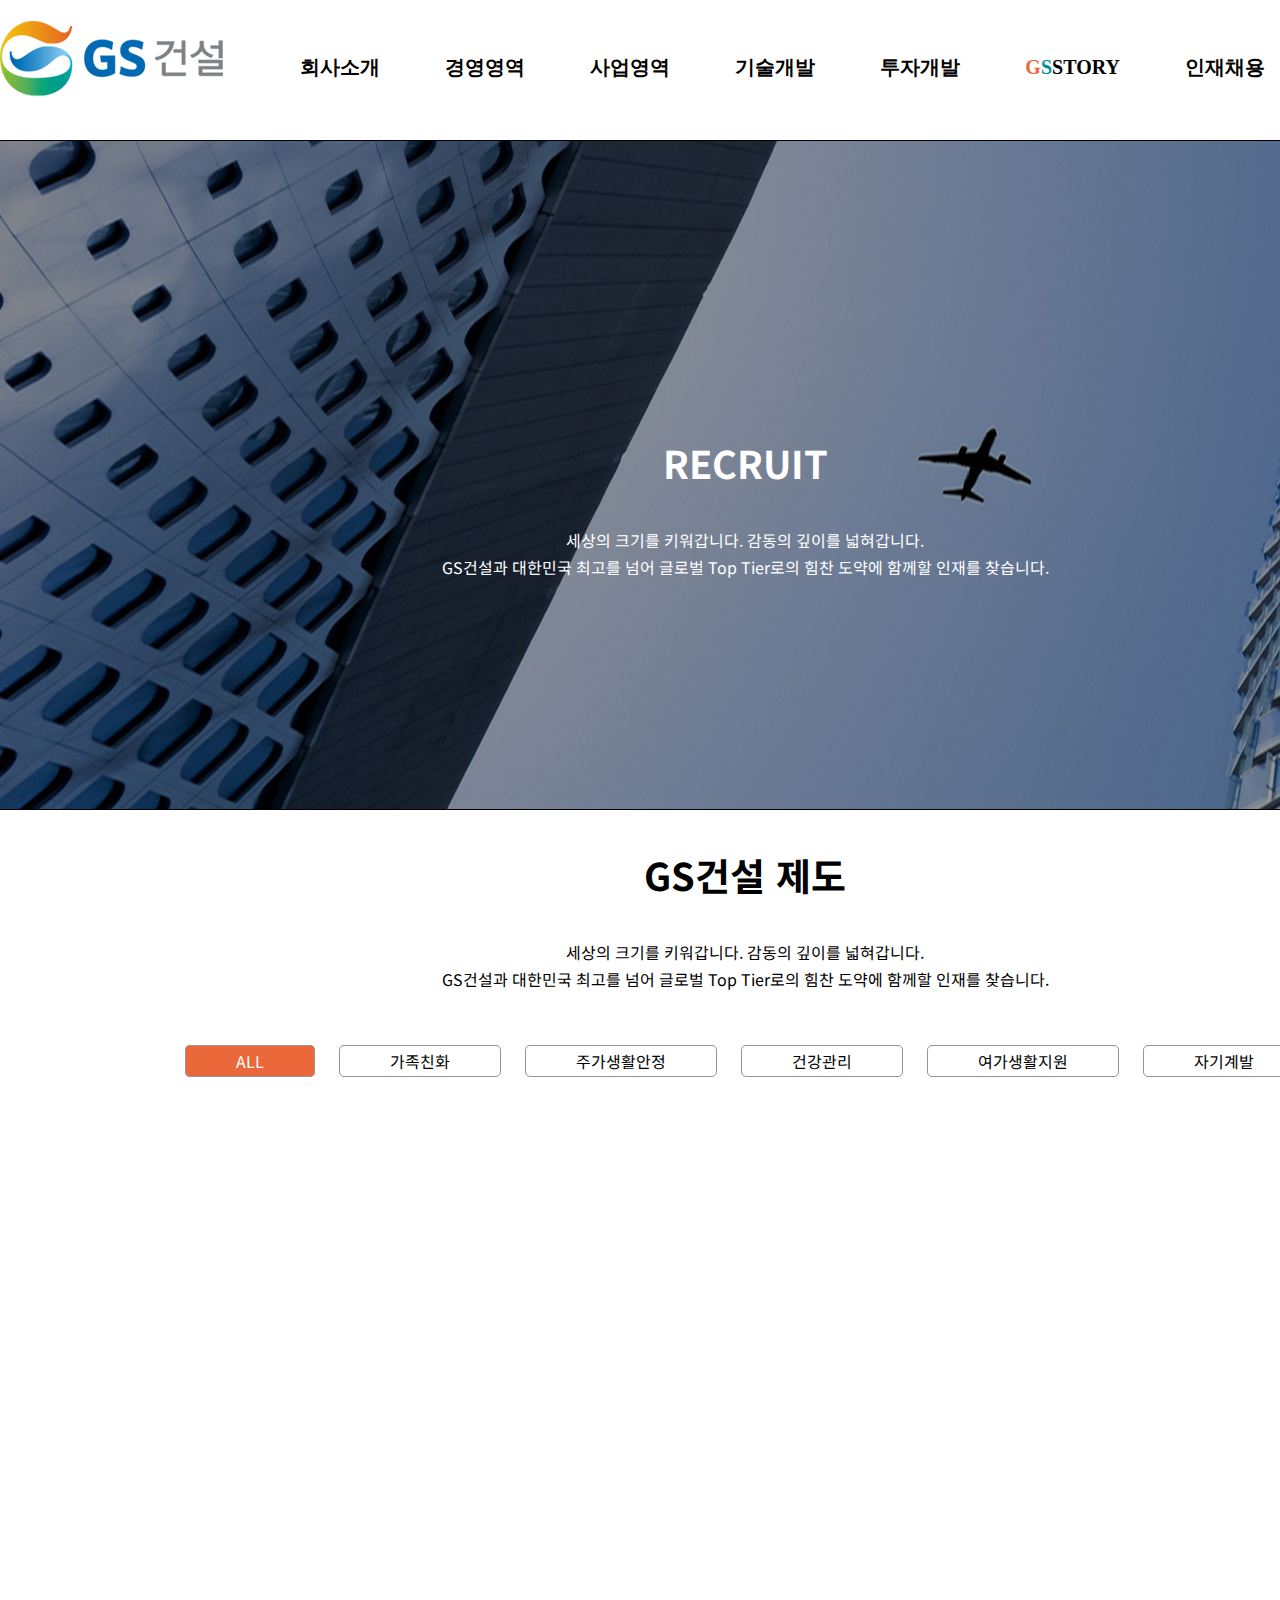
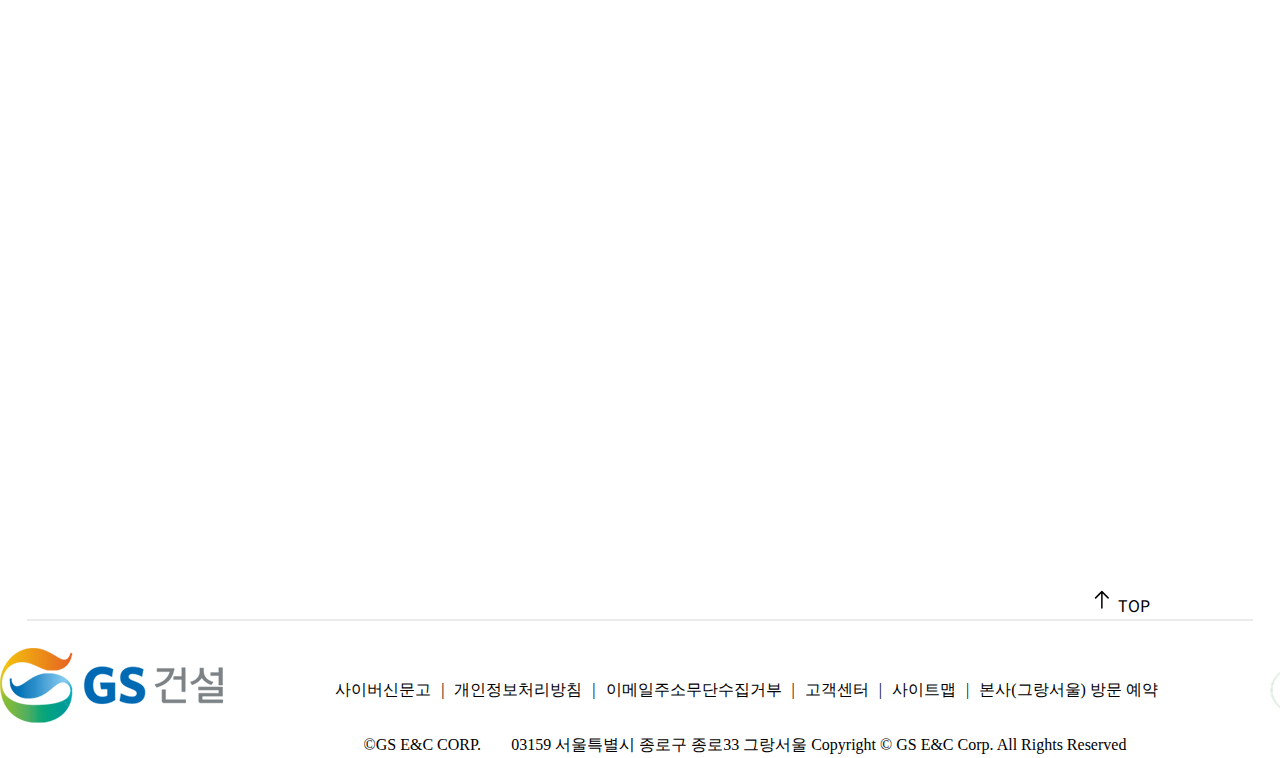
==== sub_recruit.html @ 0acadb5d "피드백 일부 수정" ====
<!DOCTYPE html>
<html lang="ko">
<head>
    <meta charset="UTF-8">
    <meta http-equiv="X-UA-Compatible" content="IE=edge">
    <meta name="viewport" content="width=device-width, initial-scale=1.0">
    <link rel="stylesheet" href="https://cdnjs.cloudflare.com/ajax/libs/font-awesome/6.1.1/css/all.min.css" integrity="sha512-KfkfwYDsLkIlwQp6LFnl8zNdLGxu9YAA1QvwINks4PhcElQSvqcyVLLD9aMhXd13uQjoXtEKNosOWaZqXgel0g==" crossorigin="anonymous" referrerpolicy="no-referrer" />
    <link rel="stylesheet" href="https://fonts.googleapis.com/css2?family=Material+Symbols+Outlined:opsz,wght,FILL,GRAD@48,400,0,0" />
    <link rel="stylesheet" href="css/aos.css">
    <link rel="stylesheet" href="css/recruit.css">
    <title>GS건설</title>
</head>
<body>
    <header class="sub_header_top" id="top">
        <div class="container">
            <span class="material-symbols-outlined category_list">menu</span>
            <h1 class="sub_logo"><a href="index.html"><img src="/image/logo/logo_hover.png" alt="GS건설로고"></a></h1>
            <nav class="sub_menu">
                <ul>
                    <li><a href="#" class="sub_tt">회사소개</a>
                        <ul>
                            <li><a href="">ceo 인사말</a></li>
                            <li><a href="">경영이념과 가치체계</a></li>
                            <li><a href="">연혁</a></li>
                            <li><a href="">수상실적</a></li>
                            <li><a href="">조직도</a></li>
                            <li><a href="">해외지사/법인현황</a></li>
                            <li><a href="">오시는길</a></li>
                        </ul>
                    </li>
                    <li><a href="#" class="sub_tt">경영영역</a>
                        <ul>
                            <li><a href="">지속가능경영</a></li>
                            <li><a href="">공정거래자율준수</a></li>
                            <li><a href="">품질경영</a></li>
                            <li><a href="">안전보건경영</a></li>
                            <li><a href="">환경경영</a></li>
                            <li><a href="">윤리경영</a></li>
                            <li><a href="">동반성장</a></li>
                            <li><a href="">사회공헌</a></li>
                        </ul>
                    </li>
                    <li><a href="#" class="sub_tt">사업영역</a>
                        <ul>
                            <li><a href="">플랜트 사업</a></li>
                            <li><a href="">전력 사업</a></li>
                            <li><a href="">건축 사업</a></li>
                            <li><a href="">인프라 사업</a></li>
                            <li><a href="">레저 사업</a></li>
                        </ul>
                    </li>
                    <li><a href="#" class="sub_tt">기술개발</a>
                        <ul>
                            <li><a href="">기술전략</a></li>
                            <li><a href="">보유기술</a></li>
                            <li><a href="">연구시설</a></li>
                        </ul>
                    </li>
                    <li><a href="sub_stock.html" class="sub_tt">투자개발</a>
                        <ul>
                            <li><a href="">경영 정보</a></li>
                            <li><a href="">공시 정보</a></li>
                            <li><a href="">주가 정보</a></li>
                            <li><a href="">재무 정보</a></li>
                            <li><a href="">IR Activity</a></li>
                            <li><a href="">기업탐방</a></li>
                        </ul>
                    </li>
                    <li><a href="sub_story.html" class="sub_tt ttf"><span class="color1">g</span><span class="color2">s</span>story</a>
                        <ul class="sub_img">
                            <li><img src="image/main/mainmenu-img1.png" alt=""></li>
                            <li><img src="image/main/mainmenu-img2.png" alt=""></li>
                        </ul>
                    </li>
                    <li><a href="sub_recruit.html" class="sub_tt">인재채용</a></li>
                </ul>
            </nav>
            <div>
                <ul class="service_menu">
                    <li><a href="#" class="sub_tt">고객센터</a></li>
                    <li><a href="#" class="sub_tt">|</a></li>
                    <li><a href="#" class="sub_tt ttf color1">eng</a></li>
                </ul>
            </div>
        </div>
    </header>
    <main class="sub">
        <div class="recruit_banner">
            <div class="sub_banner container">
                <h2 class="main_tt white_cr ttf">recruit</h2>
                <p class="white_cr">세상의 크기를 키워갑니다. 감동의 깊이를 넓혀갑니다.<br/> 
                    GS건설과 대한민국 최고를 넘어 글로벌 Top Tier로의 힘찬 도약에 함께할 인재를 찾습니다.</p>
            </div>
        </div>
        <section class="recruit" >
            <div class="container">
                <h2 class="main_tt ttf">gs건설 제도</h2>
                <p>세상의 크기를 키워갑니다. 감동의 깊이를 넓혀갑니다.<br/> 
                    GS건설과 대한민국 최고를 넘어 글로벌 Top Tier로의 힘찬 도약에 함께할 인재를 찾습니다.</p>
                    <div class="links">
                        <a href="#all" class="btn basic">ALL</a>
                        <a href="#family" class="btn">가족친화</a>
                        <a href="#housing" class="btn">주가생활안정</a>
                        <a href="#health" class="btn">건강관리</a>
                        <a href="#life" class="btn">여가생활지원</a>
                        <a href="#develeop" class="btn">자기계발</a>
                    </div>  
                <div class="support_contents " id="all" data-aos="fade-up">
                    <div class="item" id="family">
                        <div class="nomal">
                            <img src="/image/svg/house_FILL0_wght400_GRAD0_opsz48.svg" alt="집아이콘그림" >
                            <h3 class="white_cr content_tt">가족친화</h3>
                        </div>
                        <div class="hover">
                            <p class="white_cr">자녀학자금, 보육지원비, 경조금/휴가,<br/>
                                배우자 의료비실손보험,<br/> 
                            사내 어린이집,<br/> 
                            육아/가족돌봄/난임 휴직</p>
                            <hr>
                            <div>
                                <img src="/image/svg/house_FILL0_wght400_GRAD0_opsz48.svg" alt="집아이콘그림" >
                                <h3 class="white_cr ">가족친화</h3>
                            </div>
                        </div>    
                    </div>
                    <div class="item" id="housing">
                        <div class="nomal">
                            <img src="/image/svg/apartment_FILL0_wght400_GRAD0_opsz48.svg" alt="집아이콘그림">
                            <h3 class="white_cr">주거생활안정</h3>
                        </div>
                        <div class="hover">
                            <p class="white_cr">주택 구입/임차자금 대출,<br/>전임이사비</p>
                            <hr>
                            <div>
                                <img src="/image/svg/apartment_FILL0_wght400_GRAD0_opsz48.svg" alt="집아이콘그림">
                                <h3 class="white_cr">주거생활안정</h3>
                            </div>
                        </div>   
                    </div>  
                    <div class="item" id="health">
                            <div class="nomal">
                                <img src="/image/svg/medication_liquid_FILL0_wght400_GRAD0_opsz48.svg" alt="집아이콘그림">
                                <h3 class="white_cr">건강관리</h3>
                            </div>
                        <div class="hover">
                            <p class="white_cr">건강검진, 의료비실손보험,<br/>상해보험</p>
                            <hr>
                            <div>
                                <img src="/image/svg/medication_liquid_FILL0_wght400_GRAD0_opsz48.svg" alt="집아이콘그림">
                                <h3 class="white_cr">건강관리</h3>
                            </div>
                        </div>   
                    </div>   
                    <div class="item" id="life">
                        <div class="nomal">
                            <img src="/image/svg/flight_FILL0_wght400_GRAD0_opsz48.svg" alt="집아이콘그림">
                            <h3 class="white_cr">여가생활지원</h3>
                        </div>
                        <div class="hover">
                            <p class="white_cr">휴양시설, 스포츠경기 티켓, <br/>동호회 지원</p>
                            <hr>
                            <div>
                                <img src="/image/svg/flight_FILL0_wght400_GRAD0_opsz48.svg" alt="집아이콘그림">
                                <h3 class="white_cr">여가생활지원</h3>
                            </div>
                        </div>    
                    </div> 
                    <div class="item" id="develeop">
                        <div class="nomal">
                            <img src="/image/svg/construction_FILL0_wght400_GRAD0_opsz48.svg" alt="집아이콘그림">
                            <h3 class="white_cr">자기계발</h3>
                        </div>
                        <div class="hover">
                            <p class="white_cr">자기계발<br/>(온라인 어학과정 등),<br/>근무복, 현장근무자 통신비 지원</p>
                            <hr>
                            <div>
                                <img src="/image/svg/construction_FILL0_wght400_GRAD0_opsz48.svg" alt="집아이콘그림">
                                <h3 class="white_cr">자기계발</h3>
                            </div>
                        </div>  
                    </div>  
                </div> 
            </div>
        </section>
        <div>
            <a href="#top" class="arrow_up ttf"><img src="image/arrow-up.svg" alt=""> top</a>
        </div>
    </main>
    <footer class="main_footer">
        <div class="footer_top">
            <div class="container">
                <p class="footer_logo"><a href="index.html"><img src="/image/logo/logo_hover.png" alt="GS건설푸터로고"></a></p>
                <ul class="footmenu">
                    <li><a href="#" class="content_sub_tt">사이버신문고</a></li>
                    <li><a href="#" class="content_sub_tt">|</a></li>
                    <li><a href="#" class="content_sub_tt">개인정보처리방침</a></li>
                    <li><a href="#" class="content_sub_tt">|</a></li>
                    <li><a href="#" class="content_sub_tt">이메일주소무단수집거부</a></li>
                    <li><a href="#" class="content_sub_tt">|</a></li>
                    <li><a href="#" class="content_sub_tt">고객센터</a></li>
                    <li><a href="#" class="content_sub_tt">|</a></li>
                    <li><a href="#" class="content_sub_tt">사이트맵</a></li>
                    <li><a href="#" class="content_sub_tt">|</a></li>
                    <li><a href="#" class="content_sub_tt">본사(그랑서울) 방문 예약</a></li>
                </ul>
                <div class="footer_md">
                    <img src="/image/main/WA_mark.png" alt="wa품질인증마크">
                    <select name="familysite" id="familysite" >
                        <option value="" class="content_sub_tt">familysite</option>
                        <option value="" class="content_sub_tt">Brand</option>
                        <option value="" class="content_sub_tt">자회사</option>
                        <option value="" class="content_sub_tt">B2B</option>
                        <option value="" class="content_sub_tt">관계사</option>
                        <option value="" class="content_sub_tt">기타</option>
                    </select>
                </div>
            </div>
        </div>
        <div class="footer_bottom">
            <div class="container">
                <p class="content_sub_tt">&copy;GS E&amp;C CORP.</p>
                <address class="content_sub_tt">03159 서울특별시 종로구 종로33 그랑서울
                    <em>Copyright &copy; GS E&C Corp. All Rights Reserved</em>
                </address>
            </div>
        </div>
    </footer>
    <script src="https://code.jquery.com/jquery-3.6.0.min.js" integrity="sha256-/xUj+3OJU5yExlq6GSYGSHk7tPXikynS7ogEvDej/m4=" crossorigin="anonymous"></script>
    <script src="js/aos.js"></script>
    <script src="js/main.js"></script>
    <!-- Global site tag (gtag.js) - Google Analytics -->
    <script async src="https://www.googletagmanager.com/gtag/js?id=G-K55JZDVVJW"></script>
    <script>
    window.dataLayer = window.dataLayer || [];
    function gtag(){dataLayer.push(arguments);}
    gtag('js', new Date());

    gtag('config', 'G-K55JZDVVJW');
    </script>
</body>
</html>
---- css/recruit.css ----
@import url(common.css);

.recruit_banner{
    background: url(../image/recruit/recruit_banner.jpg);
    height: 670px;
}
.recruit h2,.recruit p{
    text-align: center;
}
.support_contents{
    display: flex;
    flex-wrap:wrap;
    justify-content: center;
    gap: 50px;
}
.recruit .links{
    text-align: center;
    padding:calc(var(--line-height)*2);
}
#family{
    width: 370px;
    height: 504px;
    border-radius: 15px;
    background: url(../image/recruit/recruit_img1.jpg)no-repeat;
}
#housing{
    width: 370px;
    height: 504px;
    border-radius: 15px;
    background: url(../image/recruit/recruit_img2.jpg)no-repeat;
}
#health{
    width: 370px;
    height: 504px;
    border-radius: 15px;
    background: url(../image/recruit/recruit_img3.jpg)no-repeat;
}
#life{
    width: 370px;
    height: 504px;
    border-radius: 15px;
    background: url(../image/recruit/recruit_img4.jpg)no-repeat;
}
#develeop{
    width: 370px;
    height: 504px;
    border-radius: 15px;
    background: url(../image/recruit/recruit_img5.jpg)no-repeat;
}
.support_contents .item{
    position: relative;
    overflow: hidden;
}
.support_contents .nomal img,.support_contents .hover img{
    filter: invert(100%) sepia(39%) saturate(0%) hue-rotate(238deg) brightness(118%) contrast(100%);
}
.support_contents .nomal,.support_contents .hover {
    position: absolute;
    top: 50%;
    left: 50%;
    text-align: center;
    transform: translate(-50%,-50%);
    z-index: 1;
    transition: 0.5s;
}
.support_contents .item:hover .nomal{
    display: none;
}
.support_contents .item::after {
    content:'';
    position: absolute;
    left: 0;
    right: 0;
    top: 0;
    bottom: 0;
    background: rgba(0,0,0,.4);
    border-radius: 15px;
    
}
.support_contents .item:hover::after {
    content:'';
    position: absolute;
    left: 0;
    right: 0;
    top: 0;
    bottom: 0;
    transition: 0.5s;
    background: rgba(0,146,151,.3);
    border-radius: 15px;
}
.support_contents .hover div{
    display: flex;
    justify-content: center;
    align-items: center;
    gap: 40px;
}
.support_contents .hover{
    top: 150%;
}
.support_contents :hover .hover{
   top: 50%;
}
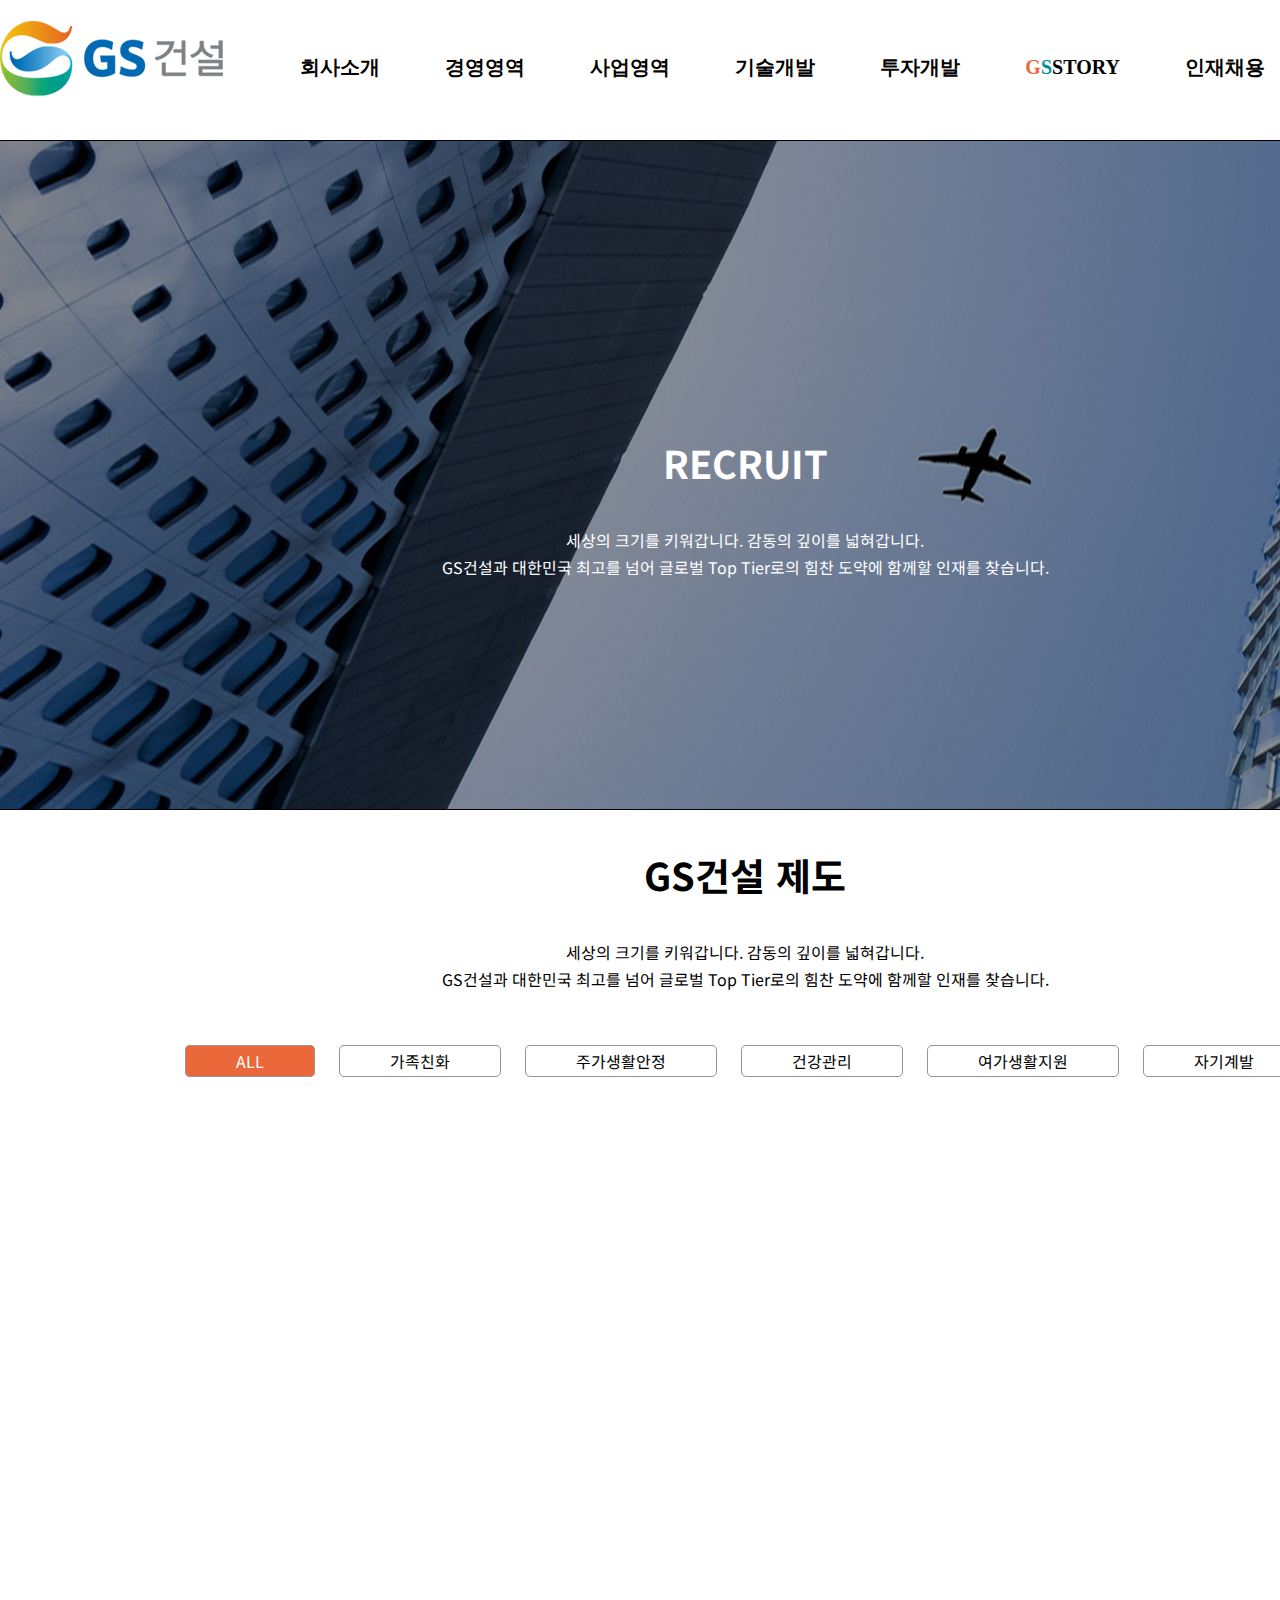
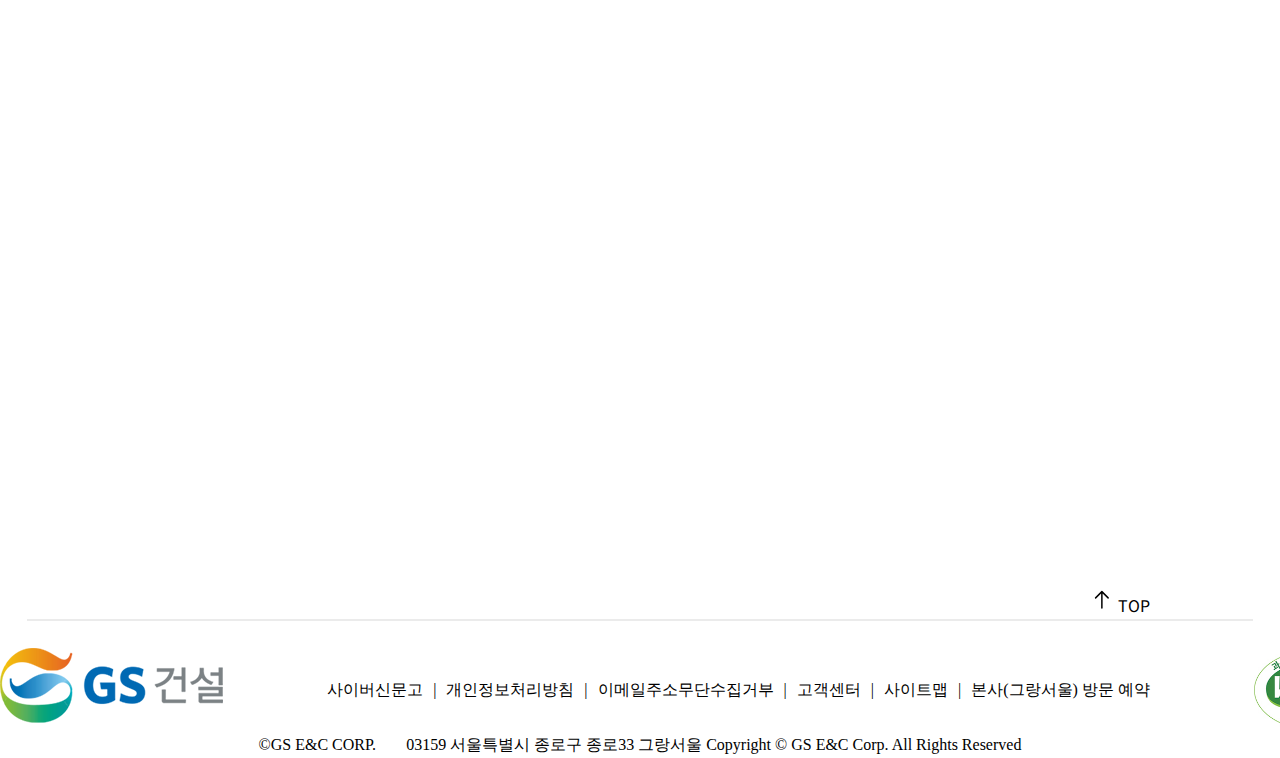
==== commit f6845ebe: "피드백 수정" ====
--- a/sub_recruit.html
+++ b/sub_recruit.html
@@ -217,13 +217,12 @@
             </div>
         </div>
         <div class="footer_bottom">
-            <div class="container">
-                <p class="content_sub_tt">&copy;GS E&amp;C CORP.</p>
-                <address class="content_sub_tt">03159 서울특별시 종로구 종로33 그랑서울
-                    <em>Copyright &copy; GS E&C Corp. All Rights Reserved</em>
-                </address>
-            </div>
-        </div>
+            <p class="content_sub_tt">&copy;GS E&amp;C CORP.</p>
+            <address class="content_sub_tt">03159 서울특별시 종로구 종로33 그랑서울
+                <em>Copyright &copy; GS E&C Corp. All Rights Reserved</em>
+            </address>
+        </div>
+
     </footer>
     <script src="https://code.jquery.com/jquery-3.6.0.min.js" integrity="sha256-/xUj+3OJU5yExlq6GSYGSHk7tPXikynS7ogEvDej/m4=" crossorigin="anonymous"></script>
     <script src="js/aos.js"></script>
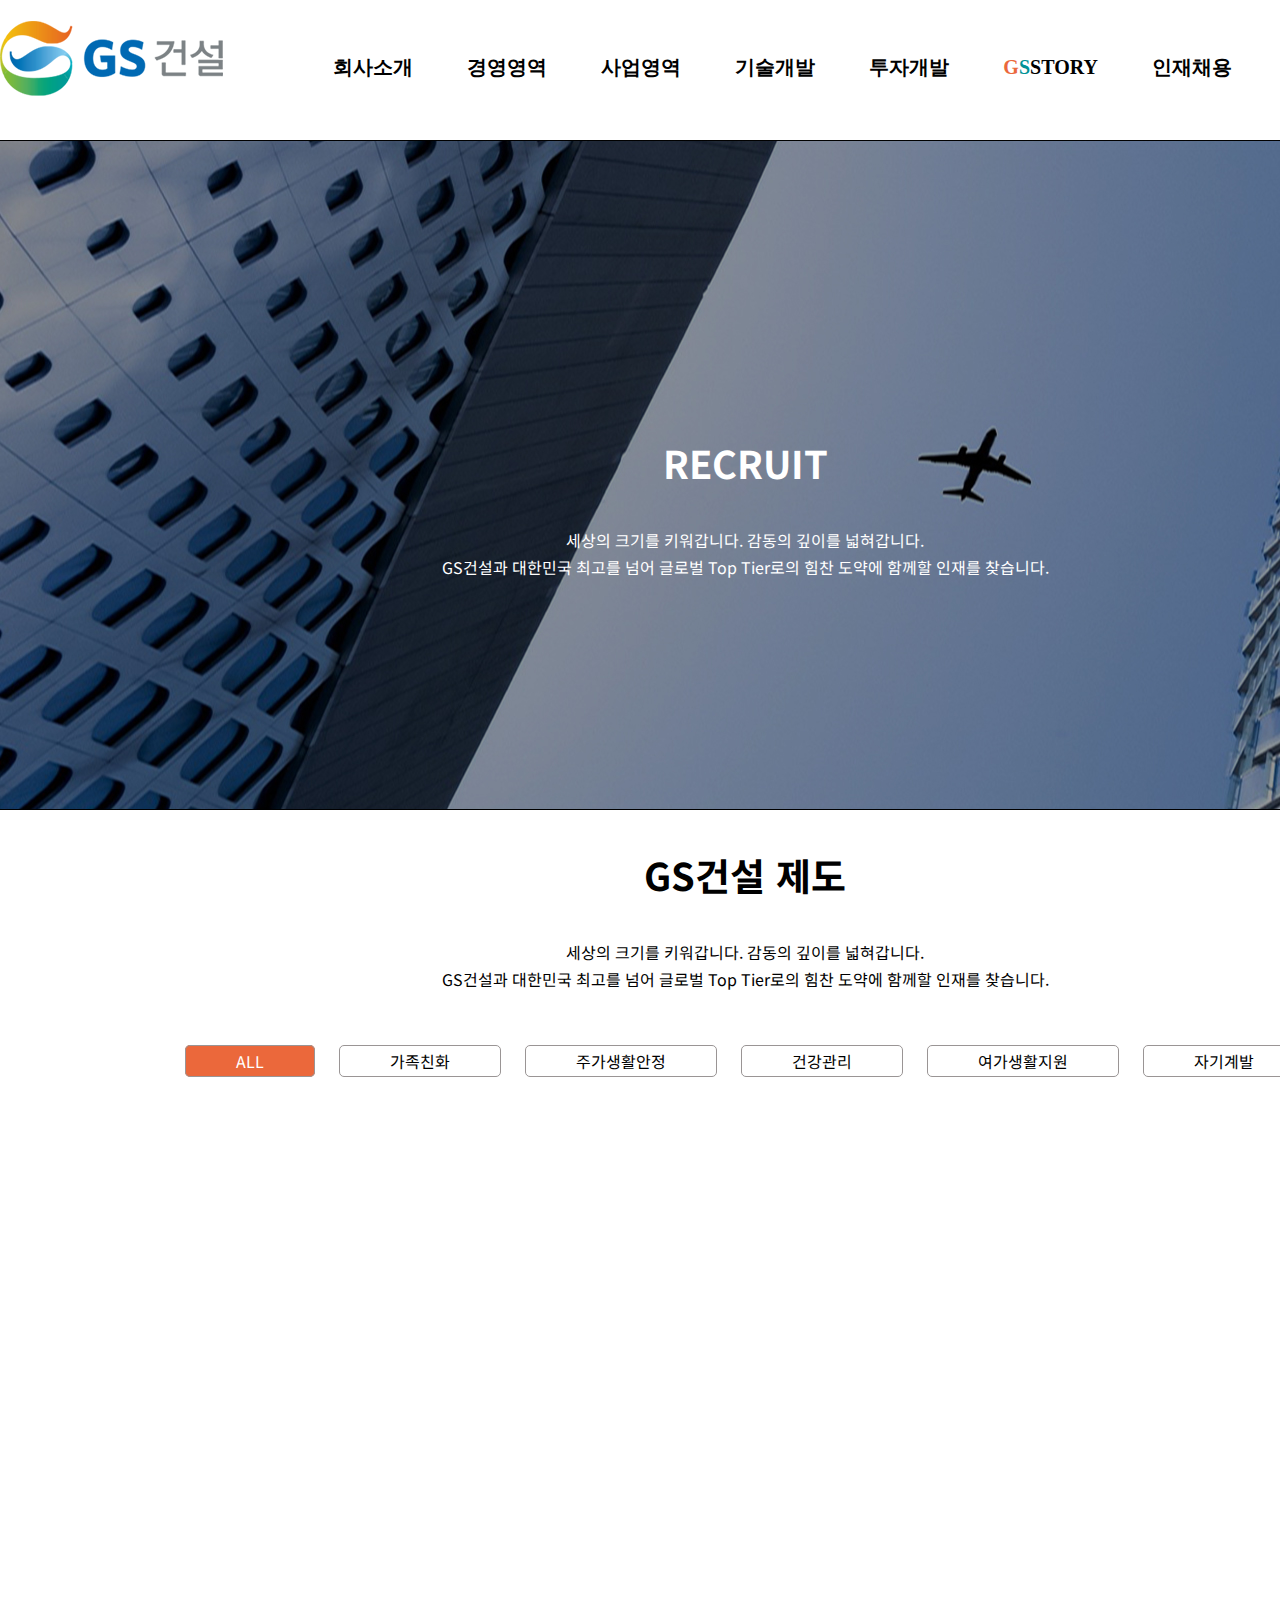
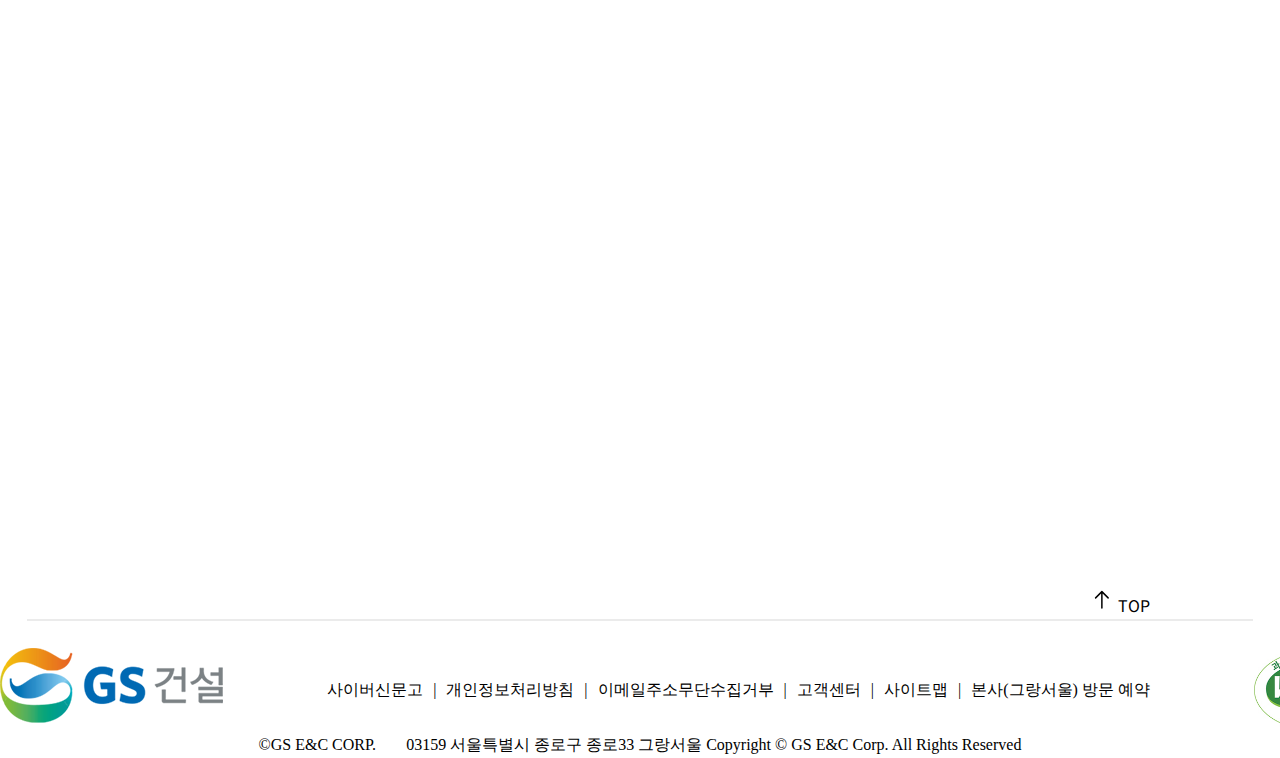
==== commit 971dde5e: "피드백 수정" ====
--- a/sub_recruit.html
+++ b/sub_recruit.html
@@ -20,7 +20,7 @@
                     <li><a href="#" class="sub_tt">회사소개</a>
                         <ul>
                             <li><a href="">ceo 인사말</a></li>
-                            <li><a href="">경영이념과 가치체계</a></li>
+                            <li><a href="">경영이념과 가치</a></li>
                             <li><a href="">연혁</a></li>
                             <li><a href="">수상실적</a></li>
                             <li><a href="">조직도</a></li>
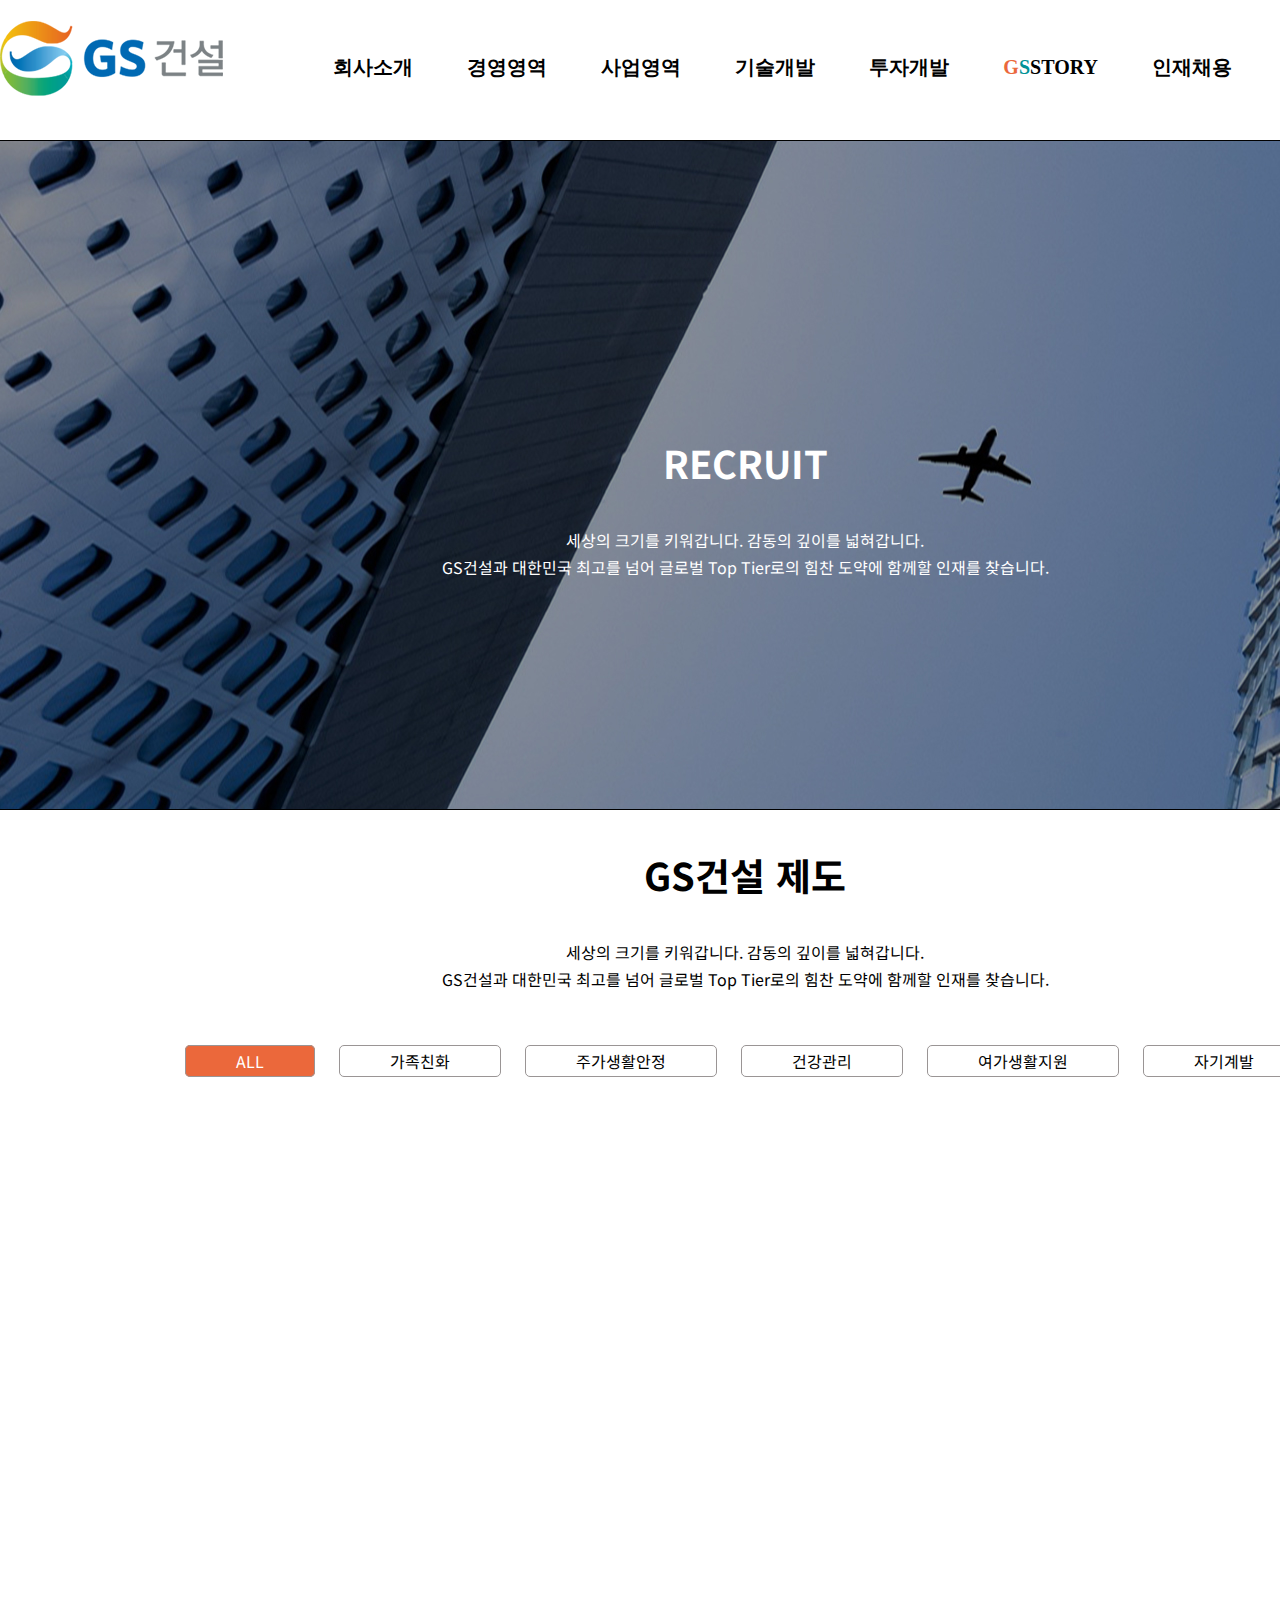
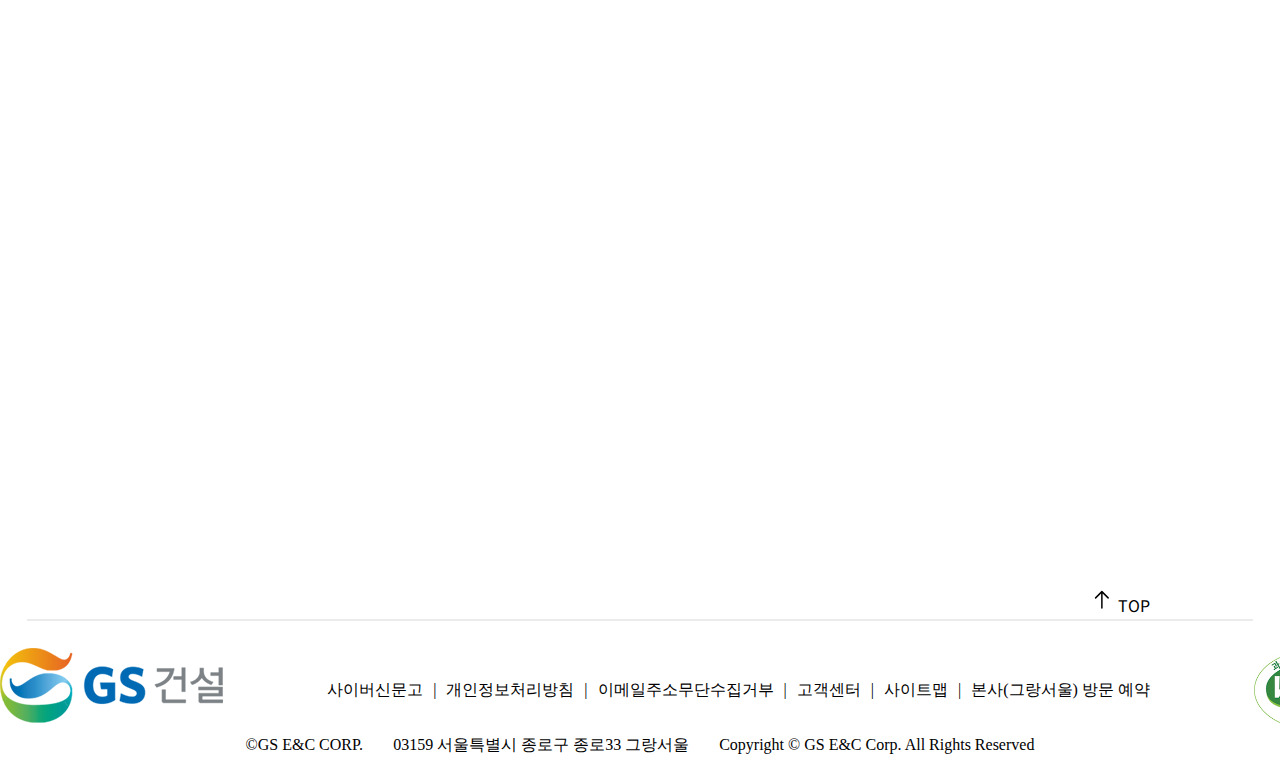
==== commit 4c96ec47: "메인 670 반응형 업데이트" ====
--- a/sub_recruit.html
+++ b/sub_recruit.html
@@ -217,10 +217,12 @@
             </div>
         </div>
         <div class="footer_bottom">
-            <p class="content_sub_tt">&copy;GS E&amp;C CORP.</p>
-            <address class="content_sub_tt">03159 서울특별시 종로구 종로33 그랑서울
-                <em>Copyright &copy; GS E&C Corp. All Rights Reserved</em>
-            </address>
+            <div class="container">
+                <p class="content_sub_tt">&copy;GS E&amp;C CORP.</p>
+                <address class="content_sub_tt">03159 서울특별시 종로구 종로33 그랑서울
+                </address>
+                <p>Copyright &copy; GS E&C Corp. All Rights Reserved</p>
+            </div>
         </div>
 
     </footer>
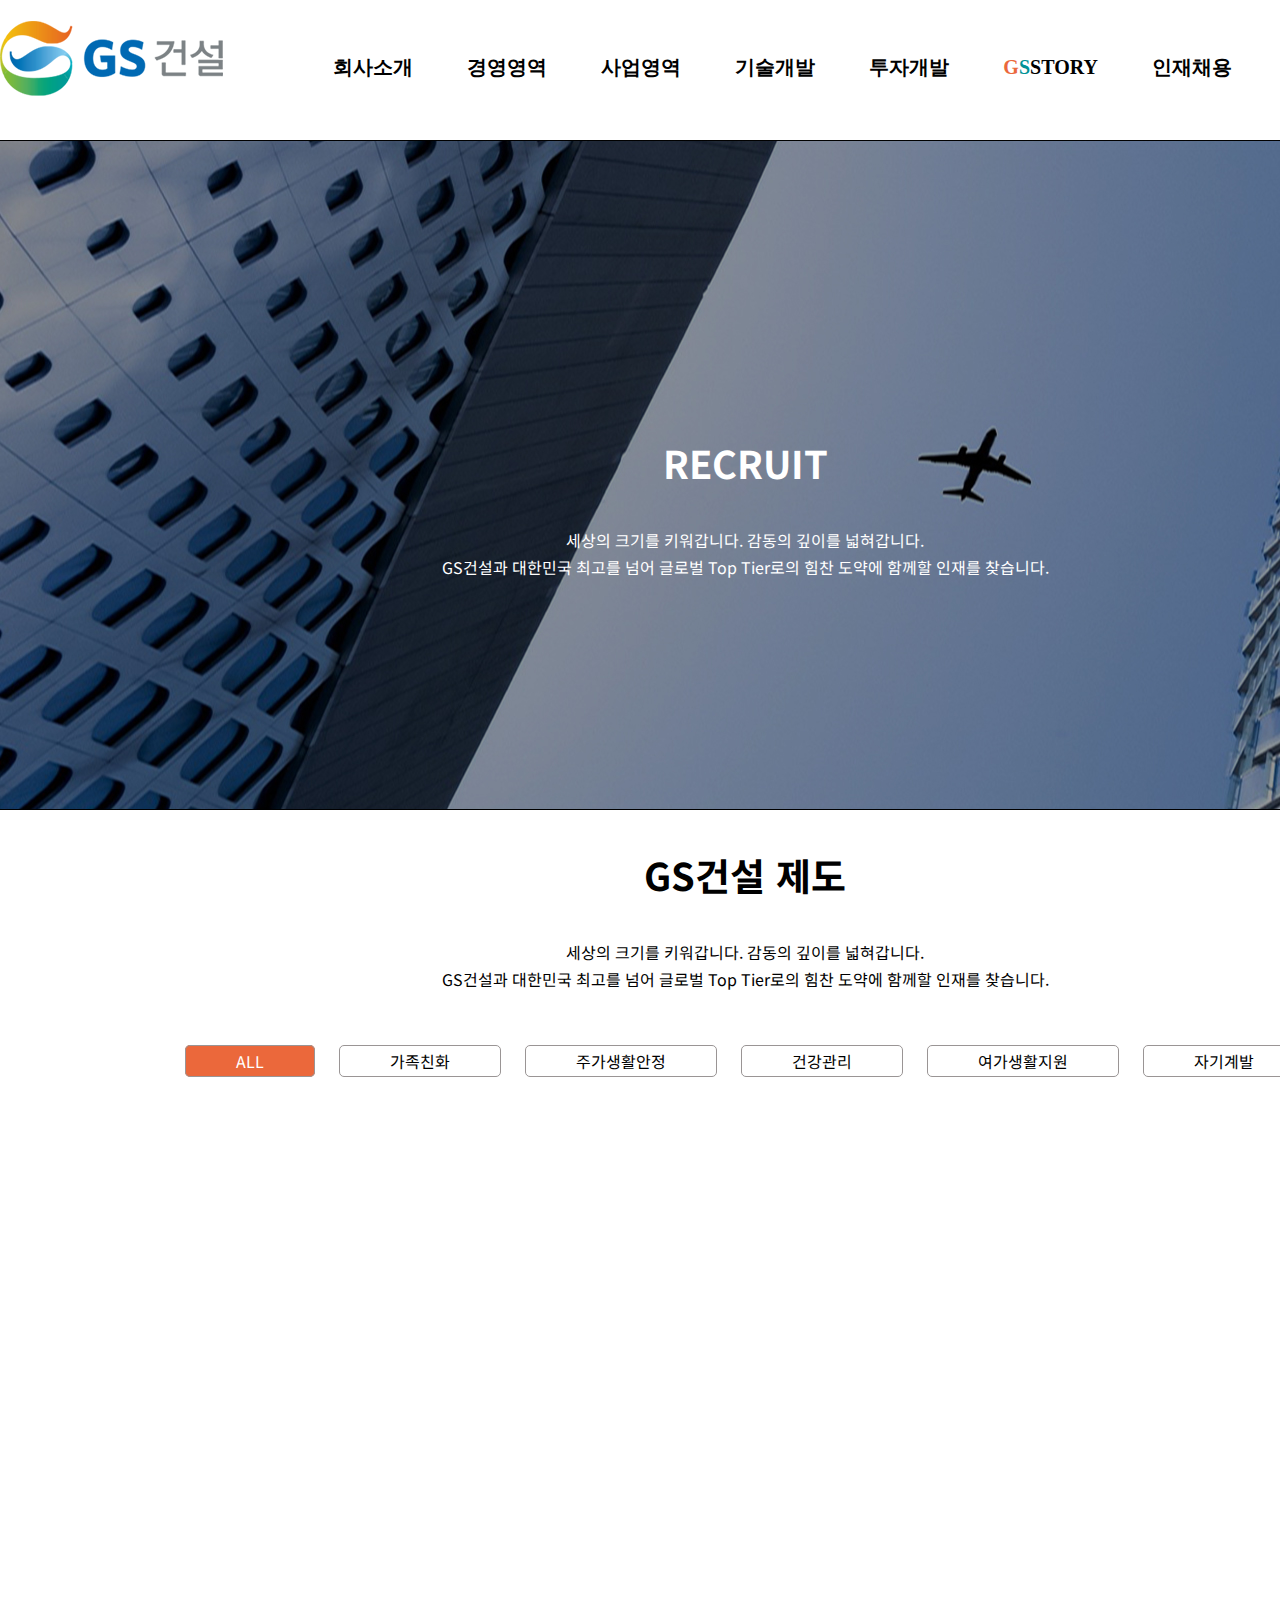
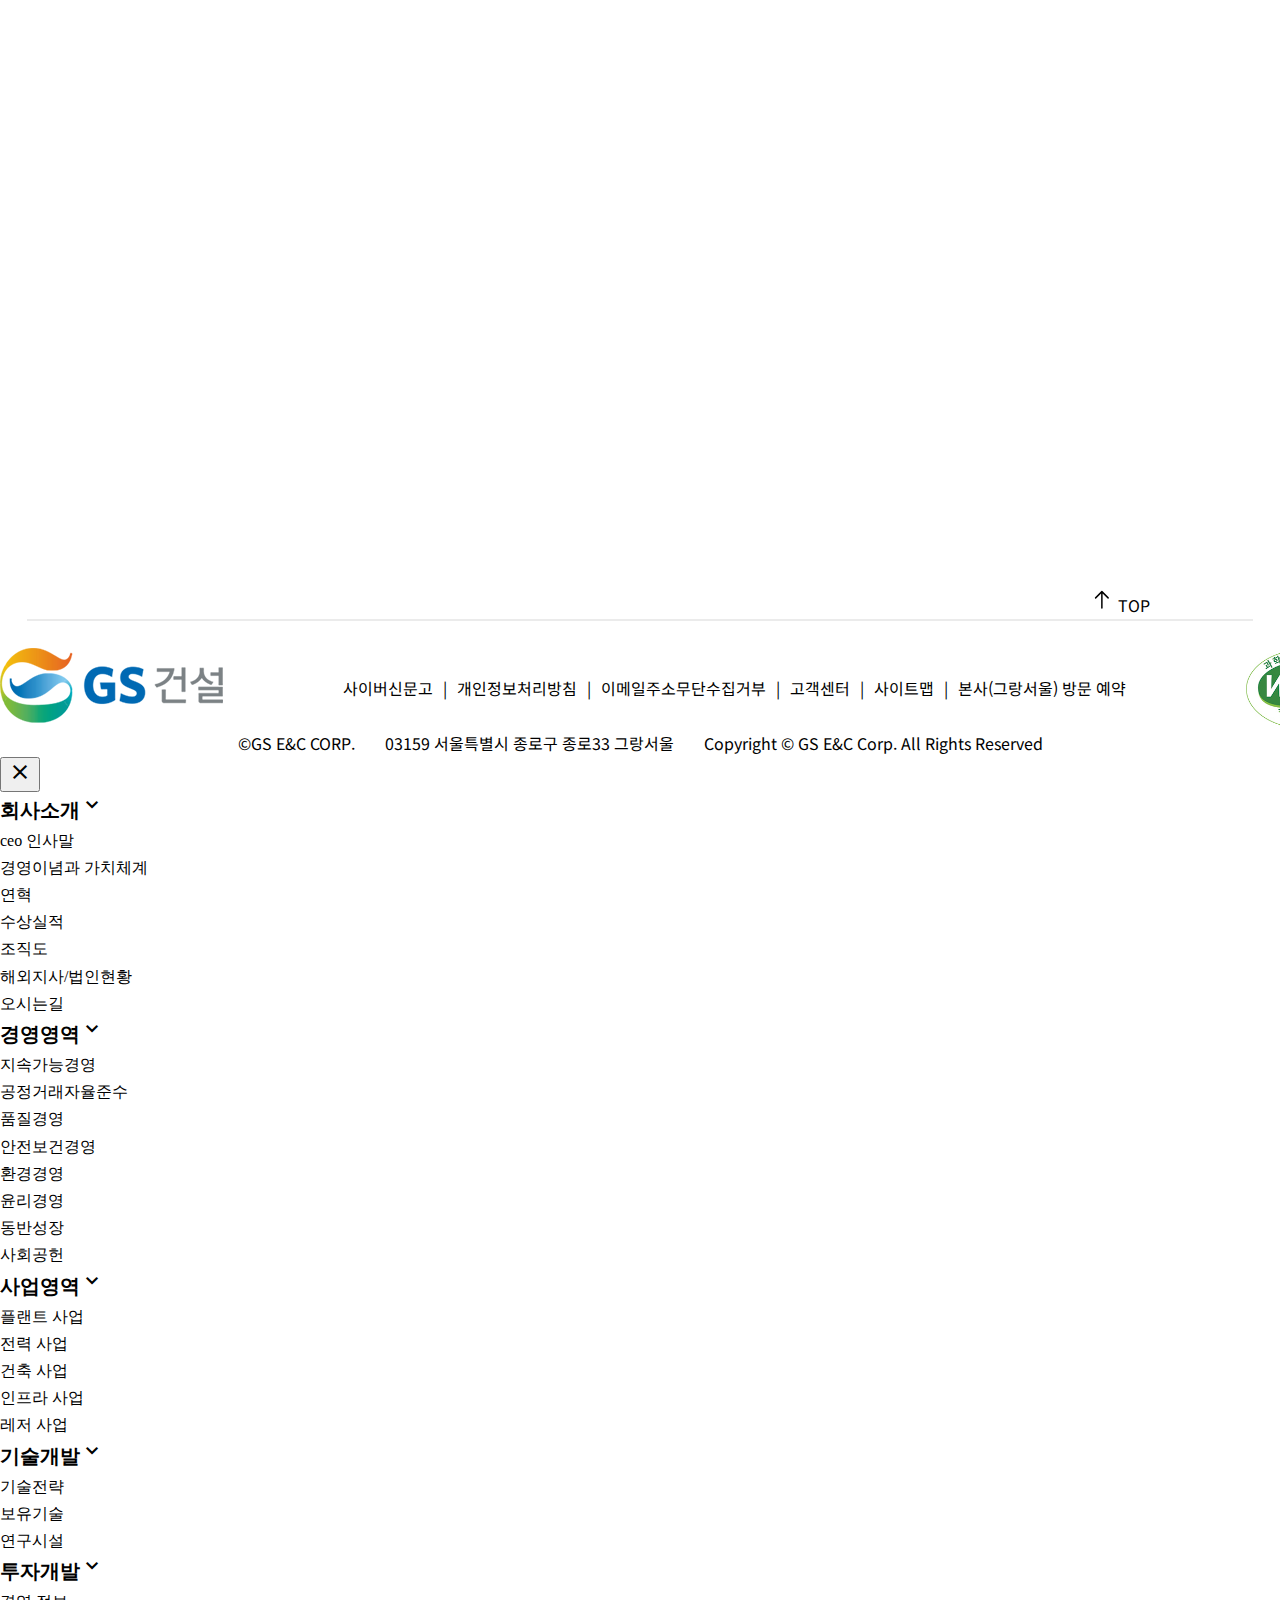
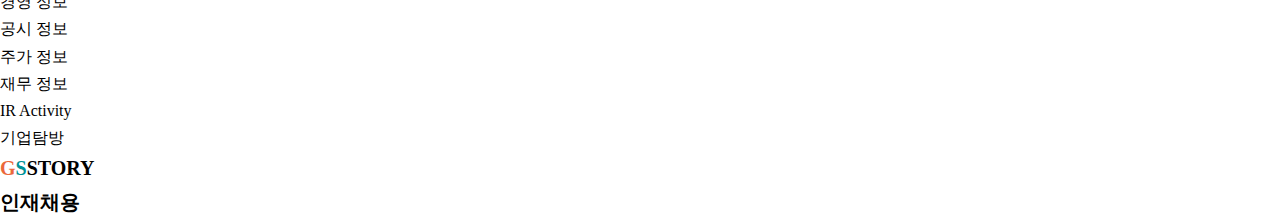
==== commit b9ff1fdf: "ASIDE 추가 DIV 수정" ====
--- a/sub_recruit.html
+++ b/sub_recruit.html
@@ -13,7 +13,7 @@
 <body>
     <header class="sub_header_top" id="top">
         <div class="container">
-            <span class="material-symbols-outlined category_list">menu</span>
+            <button class="category_list aside_button "><span class="material-symbols-outlined ">menu</span></button>
             <h1 class="sub_logo"><a href="index.html"><img src="/image/logo/logo_hover.png" alt="GS건설로고"></a></h1>
             <nav class="sub_menu">
                 <ul>
@@ -185,47 +185,112 @@
         <div>
             <a href="#top" class="arrow_up ttf"><img src="image/arrow-up.svg" alt=""> top</a>
         </div>
+        <footer class="main_footer">
+            <div class="footer_top">
+                <div class="container">
+                    <p class="footer_logo"><a href="index.html"><img src="/image/logo/logo_hover.png" alt="GS건설푸터로고"></a></p>
+                    <ul class="footmenu">
+                        <li><a href="#" class="content_sub_tt">사이버신문고</a></li>
+                        <li><a href="#" class="content_sub_tt">|</a></li>
+                        <li><a href="#" class="content_sub_tt">개인정보처리방침</a></li>
+                        <li><a href="#" class="content_sub_tt">|</a></li>
+                        <li><a href="#" class="content_sub_tt">이메일주소무단수집거부</a></li>
+                        <li><a href="#" class="content_sub_tt">|</a></li>
+                        <li><a href="#" class="content_sub_tt">고객센터</a></li>
+                        <li><a href="#" class="content_sub_tt">|</a></li>
+                        <li><a href="#" class="content_sub_tt">사이트맵</a></li>
+                        <li><a href="#" class="content_sub_tt">|</a></li>
+                        <li><a href="#" class="content_sub_tt">본사(그랑서울) 방문 예약</a></li>
+                    </ul>
+                    <div class="footer_md">
+                        <img src="/image/main/WA_mark.png" alt="wa품질인증마크">
+                        <select name="familysite" id="familysite" >
+                            <option value="" class="content_sub_tt">familysite</option>
+                            <option value="" class="content_sub_tt">Brand</option>
+                            <option value="" class="content_sub_tt">자회사</option>
+                            <option value="" class="content_sub_tt">B2B</option>
+                            <option value="" class="content_sub_tt">관계사</option>
+                            <option value="" class="content_sub_tt">기타</option>
+                        </select>
+                    </div>
+                </div>
+            </div>
+            <div class="footer_bottom">
+                <div class="container">
+                    <p class="content_sub_tt">&copy;GS E&amp;C CORP.</p>
+                    <address class="content_sub_tt">03159 서울특별시 종로구 종로33 그랑서울
+                    </address>
+                    <p>Copyright &copy; GS E&C Corp. All Rights Reserved</p>
+                </div>
+            </div>
+    
+        </footer>
     </main>
-    <footer class="main_footer">
-        <div class="footer_top">
-            <div class="container">
-                <p class="footer_logo"><a href="index.html"><img src="/image/logo/logo_hover.png" alt="GS건설푸터로고"></a></p>
-                <ul class="footmenu">
-                    <li><a href="#" class="content_sub_tt">사이버신문고</a></li>
-                    <li><a href="#" class="content_sub_tt">|</a></li>
-                    <li><a href="#" class="content_sub_tt">개인정보처리방침</a></li>
-                    <li><a href="#" class="content_sub_tt">|</a></li>
-                    <li><a href="#" class="content_sub_tt">이메일주소무단수집거부</a></li>
-                    <li><a href="#" class="content_sub_tt">|</a></li>
-                    <li><a href="#" class="content_sub_tt">고객센터</a></li>
-                    <li><a href="#" class="content_sub_tt">|</a></li>
-                    <li><a href="#" class="content_sub_tt">사이트맵</a></li>
-                    <li><a href="#" class="content_sub_tt">|</a></li>
-                    <li><a href="#" class="content_sub_tt">본사(그랑서울) 방문 예약</a></li>
-                </ul>
-                <div class="footer_md">
-                    <img src="/image/main/WA_mark.png" alt="wa품질인증마크">
-                    <select name="familysite" id="familysite" >
-                        <option value="" class="content_sub_tt">familysite</option>
-                        <option value="" class="content_sub_tt">Brand</option>
-                        <option value="" class="content_sub_tt">자회사</option>
-                        <option value="" class="content_sub_tt">B2B</option>
-                        <option value="" class="content_sub_tt">관계사</option>
-                        <option value="" class="content_sub_tt">기타</option>
-                    </select>
-                </div>
-            </div>
+    <aside>
+        <div>
+            <button class="aside_button"><span class="material-symbols-outlined">close</span></button>
+            <ul class="aside_category">
+                <li><a href="#" class="sub_tt">회사소개<span class="material-symbols-outlined">expand_more</span></a>
+                    <ul>
+                        <li><a href="" >ceo 인사말</a></li>
+                        <li><a href="">경영이념과 가치체계</a></li>
+                        <li><a href="">연혁</a></li>
+                        <li><a href="">수상실적</a></li>
+                        <li><a href="">조직도</a></li>
+                        <li><a href="">해외지사/법인현황</a></li>
+                        <li><a href="">오시는길</a></li>
+                    </ul>
+                </li>
+                <li><a href="#" class="sub_tt">경영영역<span class="material-symbols-outlined">expand_more</span></a>
+                    <ul>
+                        <li><a href="">지속가능경영</a></li>
+                        <li><a href="">공정거래자율준수</a></li>
+                        <li><a href="">품질경영</a></li>
+                        <li><a href="">안전보건경영</a></li>
+                        <li><a href="">환경경영</a></li>
+                        <li><a href="">윤리경영</a></li>
+                        <li><a href="">동반성장</a></li>
+                        <li><a href="">사회공헌</a></li>
+                    </ul>
+                </li>
+                <li><a href="#" class="sub_tt">사업영역<span class="material-symbols-outlined">expand_more</span></a>
+                    <ul>
+                        <li><a href="">플랜트 사업</a></li>
+                        <li><a href="">전력 사업</a></li>
+                        <li><a href="">건축 사업</a></li>
+                        <li><a href="">인프라 사업</a></li>
+                        <li><a href="">레저 사업</a></li>
+                    </ul>
+                </li>
+                <li><a href="#" class="sub_tt">기술개발<span class="material-symbols-outlined">expand_more</span></a>
+                    <ul>
+                        <li><a href="">기술전략</a></li>
+                        <li><a href="">보유기술</a></li>
+                        <li><a href="">연구시설</a></li>
+                    </ul>
+                </li>
+                <li><a href="#" class="sub_tt">투자개발<span class="material-symbols-outlined">expand_more</span></a>
+                    <ul>
+                        <li><a href="">경영 정보</a></li>
+                        <li><a href="">공시 정보</a></li>
+                        <li><a href="sub_stock.html">주가 정보</a></li>
+                        <li><a href="">재무 정보</a></li>
+                        <li><a href="">IR Activity</a></li>
+                        <li><a href="">기업탐방</a></li>
+                    </ul>
+                </li>
+                <li><a href="sub_story.html" class="sub_tt ttf"><span class="color1">g</span><span class="color2">s</span>story</a>
+                    <!-- <ul class="sub_img">
+                        <li><img src="image/main/mainmenu-img1.png" alt=""></li>
+                        <li><img src="image/main/mainmenu-img2.png" alt=""></li>
+                    </ul> -->
+                </li>
+                <li><a href="sub_recruit.html" class="sub_tt">인재채용</a>
+                </li>
+            </ul>
         </div>
-        <div class="footer_bottom">
-            <div class="container">
-                <p class="content_sub_tt">&copy;GS E&amp;C CORP.</p>
-                <address class="content_sub_tt">03159 서울특별시 종로구 종로33 그랑서울
-                </address>
-                <p>Copyright &copy; GS E&C Corp. All Rights Reserved</p>
-            </div>
-        </div>
-
-    </footer>
+    </aside>
+    
     <script src="https://code.jquery.com/jquery-3.6.0.min.js" integrity="sha256-/xUj+3OJU5yExlq6GSYGSHk7tPXikynS7ogEvDej/m4=" crossorigin="anonymous"></script>
     <script src="js/aos.js"></script>
     <script src="js/main.js"></script>
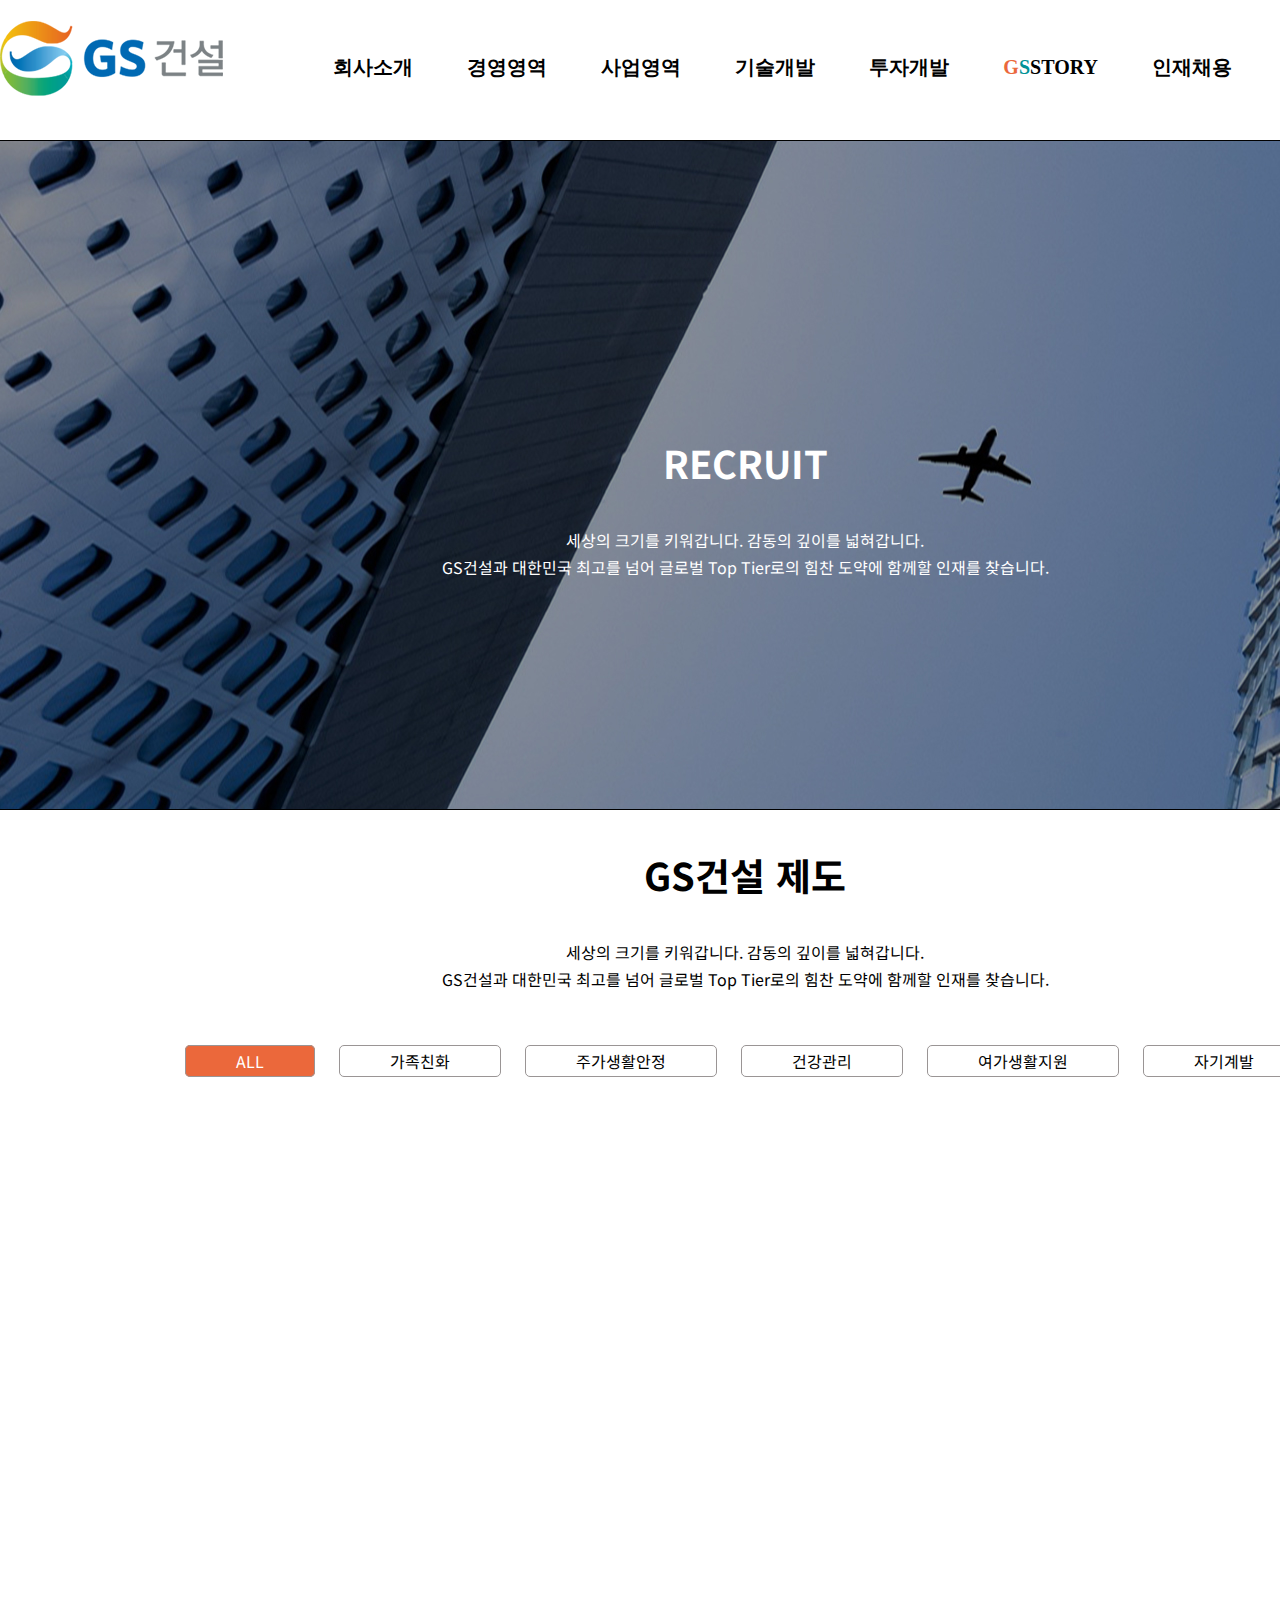
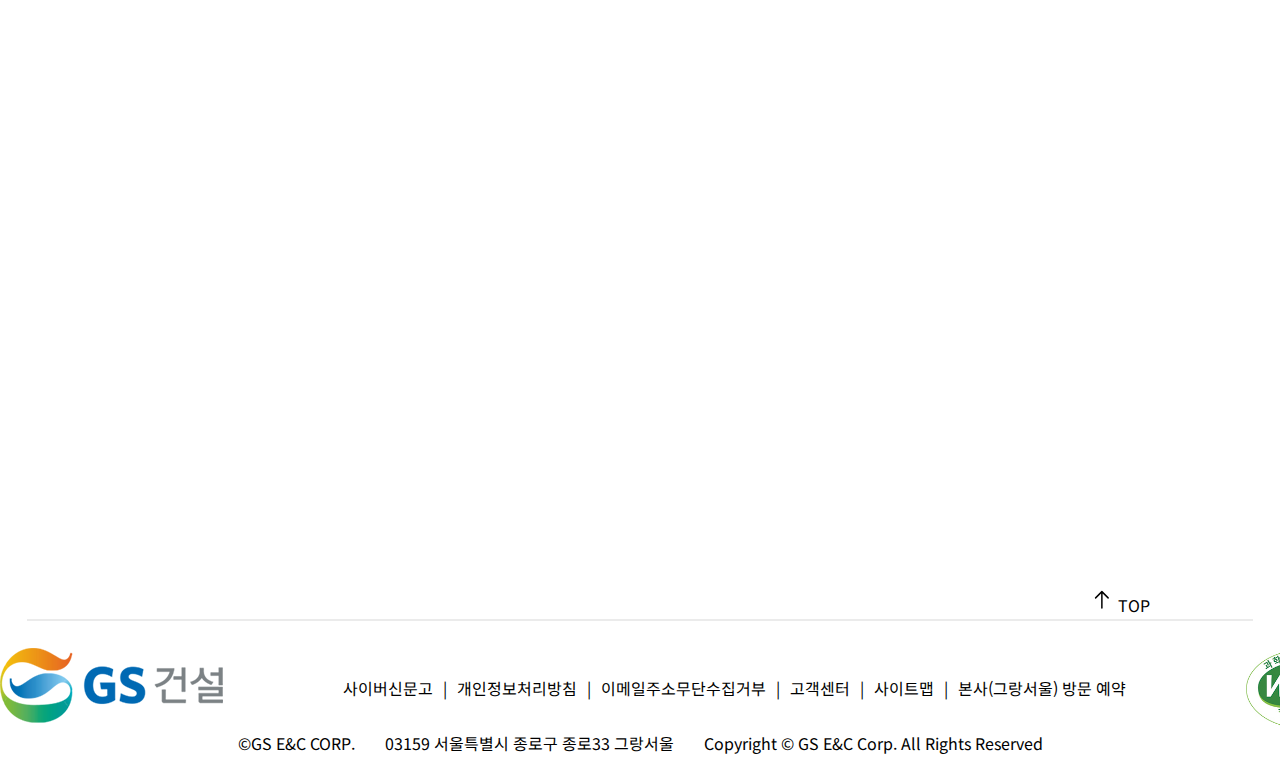
==== commit 0c83a18e: "story 일부 수정" ====
--- a/sub_recruit.html
+++ b/sub_recruit.html
@@ -4,6 +4,7 @@
     <meta charset="UTF-8">
     <meta http-equiv="X-UA-Compatible" content="IE=edge">
     <meta name="viewport" content="width=device-width, initial-scale=1.0">
+    <link rel="stylesheet" href="https://unpkg.com/swiper@8/swiper-bundle.min.css"/>
     <link rel="stylesheet" href="https://cdnjs.cloudflare.com/ajax/libs/font-awesome/6.1.1/css/all.min.css" integrity="sha512-KfkfwYDsLkIlwQp6LFnl8zNdLGxu9YAA1QvwINks4PhcElQSvqcyVLLD9aMhXd13uQjoXtEKNosOWaZqXgel0g==" crossorigin="anonymous" referrerpolicy="no-referrer" />
     <link rel="stylesheet" href="https://fonts.googleapis.com/css2?family=Material+Symbols+Outlined:opsz,wght,FILL,GRAD@48,400,0,0" />
     <link rel="stylesheet" href="css/aos.css">
@@ -105,81 +106,87 @@
                         <a href="#life" class="btn">여가생활지원</a>
                         <a href="#develeop" class="btn">자기계발</a>
                     </div>  
-                <div class="support_contents " id="all" data-aos="fade-up">
-                    <div class="item" id="family">
-                        <div class="nomal">
-                            <img src="/image/svg/house_FILL0_wght400_GRAD0_opsz48.svg" alt="집아이콘그림" >
-                            <h3 class="white_cr content_tt">가족친화</h3>
+                <div class=" recruit_list">
+                    <div class="support_contents " id="all" data-aos="fade-up">
+                        <div class="item" id="family">
+                            <div class="nomal">
+                                <img src="/image/svg/house_FILL0_wght400_GRAD0_opsz48.svg" alt="집아이콘그림" >
+                                <h3 class="white_cr content_tt">가족친화</h3>
+                            </div>
+                            <div class="hover">
+                                <p class="white_cr">자녀학자금, 보육지원비, 경조금/휴가,<br/>
+                                    배우자 의료비실손보험,<br/> 
+                                사내 어린이집,<br/> 
+                                육아/가족돌봄/난임 휴직</p>
+                                <hr>
+                                <div>
+                                    <img src="/image/svg/house_FILL0_wght400_GRAD0_opsz48.svg" alt="집아이콘그림" >
+                                    <h3 class="white_cr ">가족친화</h3>
+                                </div>
+                            </div>    
                         </div>
-                        <div class="hover">
-                            <p class="white_cr">자녀학자금, 보육지원비, 경조금/휴가,<br/>
-                                배우자 의료비실손보험,<br/> 
-                            사내 어린이집,<br/> 
-                            육아/가족돌봄/난임 휴직</p>
-                            <hr>
-                            <div>
-                                <img src="/image/svg/house_FILL0_wght400_GRAD0_opsz48.svg" alt="집아이콘그림" >
-                                <h3 class="white_cr ">가족친화</h3>
-                            </div>
-                        </div>    
-                    </div>
-                    <div class="item" id="housing">
-                        <div class="nomal">
-                            <img src="/image/svg/apartment_FILL0_wght400_GRAD0_opsz48.svg" alt="집아이콘그림">
-                            <h3 class="white_cr">주거생활안정</h3>
-                        </div>
-                        <div class="hover">
-                            <p class="white_cr">주택 구입/임차자금 대출,<br/>전임이사비</p>
-                            <hr>
-                            <div>
+                        <div class="item" id="housing">
+                            <div class="nomal">
                                 <img src="/image/svg/apartment_FILL0_wght400_GRAD0_opsz48.svg" alt="집아이콘그림">
                                 <h3 class="white_cr">주거생활안정</h3>
                             </div>
+                            <div class="hover">
+                                <p class="white_cr">주택 구입/임차자금 대출,<br/>전임이사비</p>
+                                <hr>
+                                <div>
+                                    <img src="/image/svg/apartment_FILL0_wght400_GRAD0_opsz48.svg" alt="집아이콘그림">
+                                    <h3 class="white_cr">주거생활안정</h3>
+                                </div>
+                            </div>   
+                        </div>  
+                        <div class="item" id="health">
+                                <div class="nomal">
+                                    <img src="/image/svg/medication_liquid_FILL0_wght400_GRAD0_opsz48.svg" alt="집아이콘그림">
+                                    <h3 class="white_cr">건강관리</h3>
+                                </div>
+                            <div class="hover">
+                                <p class="white_cr">건강검진, 의료비실손보험,<br/>상해보험</p>
+                                <hr>
+                                <div>
+                                    <img src="/image/svg/medication_liquid_FILL0_wght400_GRAD0_opsz48.svg" alt="집아이콘그림">
+                                    <h3 class="white_cr">건강관리</h3>
+                                </div>
+                            </div>   
                         </div>   
-                    </div>  
-                    <div class="item" id="health">
+                        <div class="item" id="life">
                             <div class="nomal">
-                                <img src="/image/svg/medication_liquid_FILL0_wght400_GRAD0_opsz48.svg" alt="집아이콘그림">
-                                <h3 class="white_cr">건강관리</h3>
-                            </div>
-                        <div class="hover">
-                            <p class="white_cr">건강검진, 의료비실손보험,<br/>상해보험</p>
-                            <hr>
-                            <div>
-                                <img src="/image/svg/medication_liquid_FILL0_wght400_GRAD0_opsz48.svg" alt="집아이콘그림">
-                                <h3 class="white_cr">건강관리</h3>
-                            </div>
-                        </div>   
-                    </div>   
-                    <div class="item" id="life">
-                        <div class="nomal">
-                            <img src="/image/svg/flight_FILL0_wght400_GRAD0_opsz48.svg" alt="집아이콘그림">
-                            <h3 class="white_cr">여가생활지원</h3>
-                        </div>
-                        <div class="hover">
-                            <p class="white_cr">휴양시설, 스포츠경기 티켓, <br/>동호회 지원</p>
-                            <hr>
-                            <div>
                                 <img src="/image/svg/flight_FILL0_wght400_GRAD0_opsz48.svg" alt="집아이콘그림">
                                 <h3 class="white_cr">여가생활지원</h3>
                             </div>
-                        </div>    
-                    </div> 
-                    <div class="item" id="develeop">
-                        <div class="nomal">
-                            <img src="/image/svg/construction_FILL0_wght400_GRAD0_opsz48.svg" alt="집아이콘그림">
-                            <h3 class="white_cr">자기계발</h3>
-                        </div>
-                        <div class="hover">
-                            <p class="white_cr">자기계발<br/>(온라인 어학과정 등),<br/>근무복, 현장근무자 통신비 지원</p>
-                            <hr>
-                            <div>
+                            <div class="hover">
+                                <p class="white_cr">휴양시설, 스포츠경기 티켓, <br/>동호회 지원</p>
+                                <hr>
+                                <div>
+                                    <img src="/image/svg/flight_FILL0_wght400_GRAD0_opsz48.svg" alt="집아이콘그림">
+                                    <h3 class="white_cr">여가생활지원</h3>
+                                </div>
+                            </div>    
+                        </div> 
+                        <div class="item" id="develeop">
+                            <div class="nomal">
                                 <img src="/image/svg/construction_FILL0_wght400_GRAD0_opsz48.svg" alt="집아이콘그림">
                                 <h3 class="white_cr">자기계발</h3>
                             </div>
-                        </div>  
-                    </div>  
-                </div> 
+                            <div class="hover">
+                                <p class="white_cr">자기계발<br/>(온라인 어학과정 등),<br/>근무복, 현장근무자 통신비 지원</p>
+                                <hr>
+                                <div>
+                                    <img src="/image/svg/construction_FILL0_wght400_GRAD0_opsz48.svg" alt="집아이콘그림">
+                                    <h3 class="white_cr">자기계발</h3>
+                                </div>
+                            </div>  
+                        </div> 
+                    </div>
+                    <div class="recruit_controls">
+                        <a href=""><span class="swiper-button-prev sprite prev">prev</a></span>
+                        <a href=""><span class="swiper-button-next sprite next">next</a></span>
+                    </div>
+                </div>
             </div>
         </section>
         <div>
@@ -292,7 +299,9 @@
     </aside>
     
     <script src="https://code.jquery.com/jquery-3.6.0.min.js" integrity="sha256-/xUj+3OJU5yExlq6GSYGSHk7tPXikynS7ogEvDej/m4=" crossorigin="anonymous"></script>
+    <script src="https://unpkg.com/swiper@8/swiper-bundle.min.js"></script>
     <script src="js/aos.js"></script>
+    <script src="js/recruit.js"></script>
     <script src="js/main.js"></script>
     <!-- Global site tag (gtag.js) - Google Analytics -->
     <script async src="https://www.googletagmanager.com/gtag/js?id=G-K55JZDVVJW"></script>
--- a/css/recruit.css
+++ b/css/recruit.css
@@ -100,4 +100,11 @@
 .support_contents :hover .hover{
    top: 50%;
 }
+.recruit_controls{
+    display: none;
+}
 
+/* 반응형 */
+@media (max-width:960px){
+       
+}
